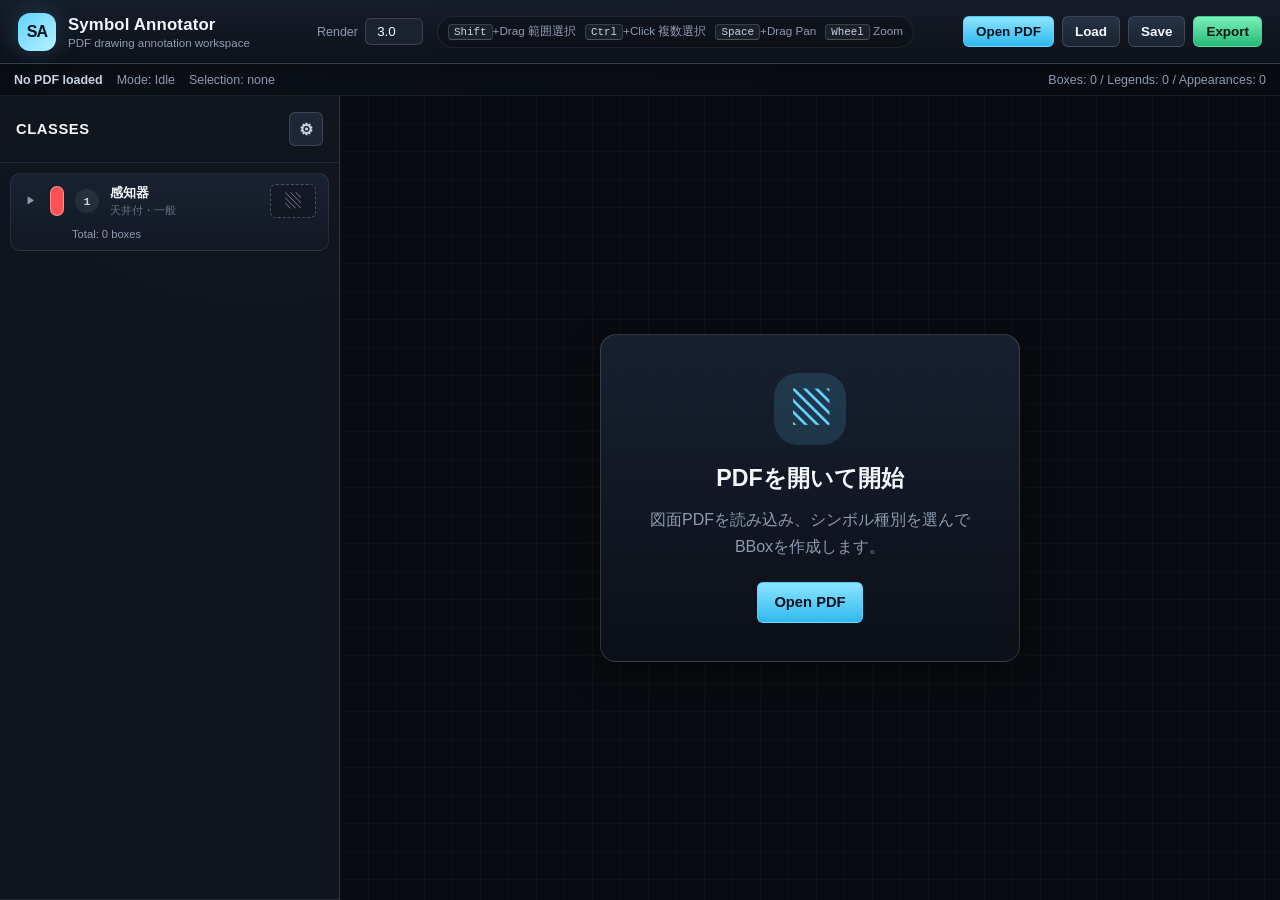
==== index.html @ 62cb315f "fix: 右クリックで複数選択が解除されてしまう問題の修正および全体の実装" ====
<!DOCTYPE html>
<html lang="ja">
<head>
  <meta charset="UTF-8" />
  <meta name="viewport" content="width=device-width, initial-scale=1.0" />
  <title>Symbol Annotator</title>
  <link rel="stylesheet" href="css/tokens.css" />
  <link rel="stylesheet" href="css/layout.css" />
  <link rel="stylesheet" href="css/components.css" />
</head>
<body>
  <div id="app-shell">
    <header class="topbar">
      <div class="brand-group">
        <div class="brand-mark">SA</div>
        <div>
          <div class="brand-title">Symbol Annotator</div>
          <div class="brand-subtitle">PDF drawing annotation workspace</div>
        </div>
      </div>

      <div class="toolbar-center">
        <label class="field-inline">
          <span>Render</span>
          <input id="render-scale-input" type="number" value="3.0" step="0.5" min="1.0" max="10.0" />
        </label>
        <div class="toolbar-hint">
          <span><kbd>Shift</kbd>+Drag 範囲選択</span>
          <span><kbd>Ctrl</kbd>+Click 複数選択</span>
          <span><kbd>Space</kbd>+Drag Pan</span>
          <span><kbd>Wheel</kbd> Zoom</span>
        </div>
      </div>

      <div class="toolbar-actions">
        <label class="btn primary file-btn">
          <input id="pdf-input" type="file" accept=".pdf,application/pdf" />
          <span>Open PDF</span>
        </label>
        <label class="btn file-btn">
          <input id="project-input" type="file" accept=".saproj,application/zip,.zip" />
          <span>Load</span>
        </label>
        <button id="save-project-btn" class="btn">Save</button>
        <button id="export-dataset-btn" class="btn success">Export</button>
      </div>
    </header>

    <section class="statusbar">
      <div id="project-status" class="status-item strong">No PDF loaded</div>
      <div id="mode-status" class="status-item">Mode: Idle</div>
      <div id="selection-status" class="status-item">Selection: none</div>
      <div id="stats-status" class="status-item right">Annotations: 0 / Legends: 0</div>
    </section>

    <main class="main-grid">
      <aside class="sidebar">
        <section class="panel sidebar-header-panel">
          <div>
            <h2>Classes</h2>
          </div>
          <button id="class-modal-open-btn" class="icon-btn" title="カタログを編集">⚙</button>
        </section>

        <section class="panel class-panel">
          <ul id="class-list" class="class-list"></ul>
        </section>
      </aside>

      <section class="workspace">
        <div id="empty-state" class="empty-state">
          <div class="empty-card">
            <div class="empty-icon">▧</div>
            <h1>PDFを開いて開始</h1>
            <p>図面PDFを読み込み、シンボル種別を選んでBBoxを作成します。</p>
            <label class="btn primary file-btn large">
              <input id="empty-pdf-input" type="file" accept=".pdf,application/pdf" />
              <span>Open PDF</span>
            </label>
          </div>
        </div>

        <div id="viewport" class="viewport">
          <div id="canvas-stack" class="canvas-stack">
            <canvas id="pdf-canvas"></canvas>
          </div>
          <canvas id="annotation-canvas" class="overlay-canvas"></canvas>
          <canvas id="interaction-canvas" class="overlay-canvas"></canvas>
        </div>

        <footer id="pagebar" class="pagebar hidden">
          <button id="prev-page-btn" class="btn compact">← Prev</button>
          <span class="page-label">Page</span>
          <input id="page-input" type="number" value="1" min="1" />
          <span>/ <span id="page-total">?</span></span>
          <button id="next-page-btn" class="btn compact">Next →</button>
          <button id="fit-view-btn" class="btn compact ghost">Fit</button>
          <button id="actual-size-btn" class="btn compact ghost">100%</button>
        </footer>
      </section>
    </main>
  </div>

  <div id="catalog-modal" class="modal-overlay catalog-editor-overlay hidden" aria-hidden="true">
    <div class="modal-card large-modal catalog-modal-card" id="catalog-modal-card">
      <div class="modal-header">
        <div>
          <h2>カタログ エディタ</h2>
          <p>この図面で使用するシンボルクラスと製品を定義します。</p>
        </div>
        <button id="catalog-modal-close-btn" class="icon-btn">×</button>
      </div>
      <div class="modal-tools">
        <button id="add-class-btn" class="btn compact">+ シンボルクラスを追加</button>
      </div>
      <div id="catalog-editor-list" class="catalog-editor-list"></div>
      <div class="modal-actions">
        <button id="catalog-modal-cancel-btn" class="btn">Cancel</button>
        <button id="catalog-modal-apply-btn" class="btn primary">Apply</button>
      </div>
    </div>
  </div>

  <div id="toast-root" class="toast-root"></div>

  <script src="https://cdnjs.cloudflare.com/ajax/libs/pdf.js/2.16.105/pdf.min.js"></script>
  <script src="https://cdn.jsdelivr.net/npm/jszip@3.10.1/dist/jszip.min.js"></script>

  <script src="js/config/config.js"></script>
  <script src="js/core/EventEmitter.js"></script>
  <script src="js/core/HistoryStack.js"></script>
  <script src="js/core/Store.js"></script>
  <script src="js/utils/Geometry.js"></script>
  <script src="js/services/PdfService.js"></script>
  <script src="js/services/ExportService.js"></script>
  <script src="js/ui/Toast.js"></script>
  <script src="js/ui/StatusBar.js"></script>
  <script src="js/ui/ClassSidebar.js"></script>
  <script src="js/ui/CatalogEditor.js"></script>
  <script src="js/ui/BatchEditor.js"></script>
  <script src="js/ui/CanvasWorkspace.js"></script>
  <script src="js/ui/Toolbar.js"></script>
  <script src="js/App.js"></script>

  <!-- 一括編集モーダル -->
  <div id="batch-edit-modal" class="modal-overlay hidden" aria-hidden="true" style="z-index: 200;">
    <div class="modal-card" style="width: 400px; max-height: 80vh;">
      <div class="modal-header">
        <div>
          <h2>ラベルの一括編集</h2>
          <p id="batch-edit-count-desc">選択された N 個のアノテーション</p>
        </div>
        <button id="batch-edit-close-btn" class="icon-btn">×</button>
      </div>
      <div style="padding: 20px; display: flex; flex-direction: column; gap: 16px;">
        <label style="display: flex; flex-direction: column; gap: 6px;">
          <span style="font-size: 0.85rem; color: var(--text-1);">シンボルクラス (親)</span>
          <select id="batch-edit-class-select" style="padding: 8px; background: rgba(0,0,0,0.3); border: 1px solid var(--border-1); color: var(--text-0); border-radius: 4px;">
            <option value="">-- 選択 --</option>
          </select>
        </label>
        <label style="display: flex; flex-direction: column; gap: 6px;">
          <span style="font-size: 0.85rem; color: var(--text-1);">製品 (子)</span>
          <select id="batch-edit-product-select" style="padding: 8px; background: rgba(0,0,0,0.3); border: 1px solid var(--border-1); color: var(--text-0); border-radius: 4px;">
            <option value="">-- (なし) --</option>
          </select>
        </label>
      </div>
      <div class="modal-actions">
        <button id="batch-edit-cancel-btn" class="btn">Cancel</button>
        <button id="batch-edit-apply-btn" class="btn primary">Apply</button>
      </div>
    </div>
  </div>

  <!-- 画像プレビューモーダル -->
  <div id="image-preview-modal" class="modal-overlay hidden" aria-hidden="true" style="z-index: 150;">
    <div class="image-preview-card" style="position: relative; max-width: 90vw; max-height: 90vh; display: grid; place-items: center;">
      <img id="image-preview-img" src="" alt="Preview" style="max-width: 100%; max-height: 90vh; background: white; border-radius: 4px; box-shadow: 0 4px 24px rgba(0,0,0,0.5);">
      <button id="image-preview-close-btn" class="icon-btn" style="position: absolute; top: -15px; right: -15px; border-radius: 50%; width: 30px; height: 30px; line-height: 1; padding: 0; background: #222; color: #fff; border: 2px solid #555;">×</button>
    </div>
  </div>
</body>
</html>
---- css/tokens.css ----
:root {
  color-scheme: dark;

  --bg-0: #090b10;
  --bg-1: #0f131c;
  --bg-2: #141a25;
  --bg-3: #1b2331;
  --bg-4: #263246;

  --surface-0: rgba(16, 21, 31, 0.96);
  --surface-1: rgba(22, 29, 42, 0.96);
  --surface-2: rgba(31, 41, 58, 0.96);

  --border-0: rgba(255, 255, 255, 0.08);
  --border-1: rgba(255, 255, 255, 0.14);
  --border-strong: rgba(255, 255, 255, 0.24);

  --text-0: #f4f7fb;
  --text-1: #c9d3e2;
  --text-2: #8e9bb0;
  --text-muted: #657184;

  --accent: #62d2ff;
  --accent-strong: #2fb9ef;
  --accent-soft: rgba(98, 210, 255, 0.15);

  --success: #48d597;
  --success-strong: #25b979;
  --warning: #ffd36a;
  --danger: #ff6b87;
  --legend: #e879f9;
  --selected: #ffe66d;

  --shadow-md: 0 12px 36px rgba(0, 0, 0, 0.35);
  --shadow-sm: 0 4px 12px rgba(0, 0, 0, 0.24);

  --radius-sm: 6px;
  --radius-md: 10px;
  --radius-lg: 16px;

  --topbar-height: 64px;
  --statusbar-height: 32px;
  --pagebar-height: 44px;
  --sidebar-width: 340px;

  --font-sans: -apple-system, BlinkMacSystemFont, "Segoe UI", "Noto Sans JP", Roboto, Helvetica, Arial, sans-serif;
  --font-mono: "SFMono-Regular", Consolas, "Liberation Mono", Menlo, monospace;
}
---- css/layout.css ----
* {
  box-sizing: border-box;
}

html,
body {
  width: 100%;
  height: 100%;
  margin: 0;
  overflow: hidden;
  font-family: var(--font-sans);
  background: radial-gradient(circle at 20% 0%, #172035 0%, var(--bg-0) 42%, #05060a 100%);
  color: var(--text-0);
}

button,
input {
  font-family: inherit;
}

#app-shell {
  width: 100vw;
  height: 100vh;
  display: grid;
  grid-template-rows: var(--topbar-height) var(--statusbar-height) minmax(0, 1fr);
}

.topbar {
  display: grid;
  grid-template-columns: auto minmax(320px, 1fr) auto;
  align-items: center;
  gap: 18px;
  padding: 0 18px;
  background: linear-gradient(180deg, rgba(22, 29, 42, 0.98), rgba(13, 17, 25, 0.98));
  border-bottom: 1px solid var(--border-1);
  box-shadow: var(--shadow-sm);
  z-index: 30;
}

.brand-group {
  display: flex;
  align-items: center;
  gap: 12px;
  min-width: 250px;
}

.brand-mark {
  width: 38px;
  height: 38px;
  border-radius: 12px;
  display: grid;
  place-items: center;
  color: #00121d;
  font-weight: 900;
  letter-spacing: -0.06em;
  background: linear-gradient(135deg, var(--accent), #b6f2ff);
  box-shadow: 0 0 24px rgba(98, 210, 255, 0.22);
}

.brand-title {
  font-size: 1.05rem;
  font-weight: 800;
  letter-spacing: 0.01em;
}

.brand-subtitle {
  margin-top: 2px;
  color: var(--text-2);
  font-size: 0.72rem;
}

.toolbar-center {
  display: flex;
  align-items: center;
  justify-content: center;
  gap: 14px;
  min-width: 0;
}

.toolbar-actions {
  display: flex;
  align-items: center;
  justify-content: flex-end;
  gap: 8px;
}

.statusbar {
  display: flex;
  align-items: center;
  gap: 14px;
  padding: 0 14px;
  background: rgba(9, 12, 18, 0.86);
  border-bottom: 1px solid var(--border-0);
  color: var(--text-2);
  font-size: 0.78rem;
  white-space: nowrap;
  overflow: hidden;
}

.status-item {
  overflow: hidden;
  text-overflow: ellipsis;
}

.status-item.strong {
  color: var(--text-1);
  font-weight: 700;
}

.status-item.right {
  margin-left: auto;
}

.main-grid {
  min-height: 0;
  display: grid;
  grid-template-columns: var(--sidebar-width) minmax(0, 1fr);
}

.sidebar {
  min-height: 0;
  display: grid;
  grid-template-rows: auto minmax(0, 1fr);
  background: rgba(13, 17, 25, 0.9);
  border-right: 1px solid var(--border-1);
}

.panel {
  background: var(--surface-0);
  border-bottom: 1px solid var(--border-0);
}

.sidebar-header-panel {
  display: flex;
  align-items: center;
  justify-content: space-between;
  gap: 16px;
  padding: 16px;
}

.sidebar-header-panel h2 {
  margin: 0;
  font-size: 0.92rem;
  letter-spacing: 0.04em;
  text-transform: uppercase;
}

.sidebar-header-panel p {
  margin: 5px 0 0;
  font-size: 0.76rem;
  color: var(--text-2);
  line-height: 1.45;
}

.class-panel {
  min-height: 0;
  overflow: auto;
  padding: 10px;
}

.workspace {
  min-width: 0;
  min-height: 0;
  position: relative;
  display: grid;
  grid-template-rows: minmax(0, 1fr) var(--pagebar-height);
  background:
    linear-gradient(90deg, rgba(255,255,255,0.025) 1px, transparent 1px),
    linear-gradient(0deg, rgba(255,255,255,0.025) 1px, transparent 1px),
    var(--bg-0);
  background-size: 28px 28px;
}

.viewport {
  position: relative;
  min-width: 0;
  min-height: 0;
  overflow: hidden;
  cursor: default;
}

.viewport.is-pan-ready {
  cursor: grab;
}

.viewport.is-panning {
  cursor: grabbing !important;
}

.viewport.is-drawing {
  cursor: crosshair;
}

.canvas-stack {
  position: absolute;
  display: none;
  transform-origin: 0 0;
  will-change: transform;
}

.workspace.has-pdf .canvas-stack {
  display: block;
}

.canvas-stack canvas {
  position: absolute;
  display: block;
  left: 0;
  top: 0;
}

#pdf-canvas {
  z-index: 1;
  background: #fff;
  box-shadow: 0 0 0 1px rgba(0,0,0,0.5), 0 24px 80px rgba(0,0,0,0.5);
}

.overlay-canvas {
  position: absolute;
  inset: 0;
  display: block;
  width: 100%;
  height: 100%;
  pointer-events: none;
}

#annotation-canvas {
  z-index: 4;
}

#interaction-canvas {
  z-index: 5;
}

.pagebar {
  display: flex;
  align-items: center;
  justify-content: center;
  gap: 10px;
  background: rgba(12, 16, 24, 0.96);
  border-top: 1px solid var(--border-1);
  z-index: 20;
}

.pagebar input {
  width: 64px;
  text-align: center;
  color: var(--text-0);
  background: var(--bg-3);
  border: 1px solid var(--border-1);
  border-radius: var(--radius-sm);
  padding: 5px 6px;
}

.page-label {
  color: var(--text-2);
  font-size: 0.82rem;
}

.empty-state {
  position: absolute;
  inset: 0;
  display: grid;
  place-items: center;
  z-index: 10;
  pointer-events: none;
}

.empty-state.hidden {
  display: none;
}

.empty-card {
  width: min(420px, 90%);
  padding: 38px;
  border: 1px solid var(--border-1);
  border-radius: var(--radius-lg);
  background: linear-gradient(180deg, rgba(25, 34, 50, 0.94), rgba(12, 16, 24, 0.94));
  box-shadow: var(--shadow-md);
  text-align: center;
  pointer-events: auto;
}

.empty-icon {
  width: 72px;
  height: 72px;
  margin: 0 auto 18px;
  display: grid;
  place-items: center;
  border-radius: 24px;
  color: var(--accent);
  background: var(--accent-soft);
  font-size: 2.2rem;
  font-weight: 900;
}

.empty-card h1 {
  margin: 0;
  font-size: 1.45rem;
}

.empty-card p {
  margin: 12px 0 22px;
  color: var(--text-2);
  line-height: 1.7;
}

.hidden {
  display: none !important;
}

@media (max-width: 1000px) {
  :root {
    --sidebar-width: 300px;
  }

  .toolbar-hint {
    display: none !important;
  }

  .topbar {
    grid-template-columns: auto 1fr auto;
  }

  .brand-subtitle {
    display: none;
  }
}
---- css/components.css ----
.btn {
  appearance: none;
  border: 1px solid var(--border-1);
  border-radius: var(--radius-sm);
  background: linear-gradient(180deg, var(--bg-4), var(--bg-3));
  color: var(--text-0);
  padding: 8px 12px;
  font-size: 0.84rem;
  font-weight: 700;
  line-height: 1;
  cursor: pointer;
  transition: transform 120ms ease, border-color 120ms ease, background 120ms ease, opacity 120ms ease;
}

.btn:hover {
  border-color: var(--border-strong);
  transform: translateY(-1px);
}

.btn:active {
  transform: translateY(0);
}

.btn:disabled {
  opacity: 0.55;
  cursor: not-allowed;
  transform: none;
}

.btn.primary {
  color: #00121d;
  border-color: rgba(98, 210, 255, 0.6);
  background: linear-gradient(180deg, #8be4ff, var(--accent-strong));
}

.btn.success {
  color: #00170d;
  border-color: rgba(72, 213, 151, 0.7);
  background: linear-gradient(180deg, #7af0b9, var(--success-strong));
}

.btn.ghost {
  color: var(--text-1);
  background: transparent;
}

.btn.compact {
  padding: 6px 9px;
  font-size: 0.78rem;
}

.btn.large {
  padding: 12px 16px;
  font-size: 0.92rem;
}

.file-btn {
  position: relative;
  display: inline-flex;
  align-items: center;
  justify-content: center;
}

.file-btn input {
  display: none;
}

.icon-btn {
  appearance: none;
  width: 34px;
  height: 34px;
  border-radius: var(--radius-sm);
  border: 1px solid var(--border-1);
  background: var(--surface-2);
  color: var(--text-1);
  font-size: 1rem;
  font-weight: 800;
  cursor: pointer;
}

.icon-btn:hover {
  color: var(--text-0);
  border-color: var(--border-strong);
}

.field-inline {
  display: inline-flex;
  align-items: center;
  gap: 7px;
  color: var(--text-2);
  font-size: 0.78rem;
}

.field-inline input {
  width: 58px;
  border: 1px solid var(--border-1);
  border-radius: var(--radius-sm);
  background: var(--bg-3);
  color: var(--text-0);
  padding: 5px 6px;
  text-align: center;
}

.toolbar-hint {
  min-width: 0;
  display: flex;
  align-items: center;
  gap: 9px;
  padding: 7px 10px;
  border: 1px solid var(--border-0);
  border-radius: 999px;
  background: rgba(0, 0, 0, 0.18);
  color: var(--text-2);
  font-size: 0.73rem;
  overflow: hidden;
  white-space: nowrap;
}

kbd {
  display: inline-block;
  padding: 1px 5px;
  border: 1px solid var(--border-1);
  border-bottom-color: var(--border-strong);
  border-radius: 4px;
  background: rgba(255,255,255,0.06);
  color: var(--text-1);
  font-family: var(--font-mono);
  font-size: 0.68rem;
}

.class-list {
  list-style: none;
  margin: 0;
  padding: 0;
}

.class-empty {
  margin: 18px 8px;
  padding: 24px 16px;
  color: var(--text-2);
  text-align: center;
  line-height: 1.65;
  border: 1px dashed var(--border-1);
  border-radius: var(--radius-md);
  background: rgba(255,255,255,0.02);
}

.class-item {
  margin-bottom: 9px;
  border: 1px solid var(--border-0);
  border-radius: var(--radius-md);
  background: linear-gradient(180deg, rgba(28, 37, 54, 0.84), rgba(19, 25, 37, 0.84));
  overflow: hidden;
  cursor: pointer;
  transition: border-color 120ms ease, background 120ms ease, transform 120ms ease;
}

.class-item:hover {
  border-color: var(--border-strong);
  transform: translateY(-1px);
}

.class-item.selected {
  border-color: rgba(98, 210, 255, 0.86);
  box-shadow: inset 0 0 0 1px rgba(98, 210, 255, 0.25), 0 0 20px rgba(98, 210, 255, 0.1);
}

.class-item.legend-pending {
  border-color: rgba(232, 121, 249, 0.9);
  box-shadow: inset 0 0 0 1px rgba(232, 121, 249, 0.28), 0 0 22px rgba(232, 121, 249, 0.1);
}

.class-row {
  display: grid;
  grid-template-columns: 16px 26px minmax(0, 1fr) 48px;
  align-items: center;
  gap: 9px;
  padding: 10px;
}

.class-color {
  width: 14px;
  height: 30px;
  border-radius: 999px;
  border: 1px solid rgba(255,255,255,0.35);
}

.class-shortcut {
  width: 24px;
  height: 24px;
  display: grid;
  place-items: center;
  border-radius: 999px;
  background: rgba(255,255,255,0.07);
  color: var(--text-1);
  font-size: 0.72rem;
  font-family: var(--font-mono);
  font-weight: 800;
}

.class-name {
  min-width: 0;
  color: var(--text-0);
  font-size: 0.82rem;
  font-weight: 750;
  line-height: 1.35;
  word-break: break-word;
}

.class-id {
  margin-top: 2px;
  color: var(--text-muted);
  font-family: var(--font-mono);
  font-size: 0.66rem;
  font-weight: 500;
}

.legend-thumb {
  width: 46px;
  height: 34px;
  display: grid;
  place-items: center;
  border: 1px dashed var(--border-strong);
  border-radius: var(--radius-sm);
  background: rgba(0,0,0,0.18);
  overflow: hidden;
  cursor: crosshair;
}

.legend-thumb:hover {
  border-style: solid;
  background: rgba(232, 121, 249, 0.1);
}

.legend-thumb.pending {
  border-color: var(--legend);
  box-shadow: 0 0 0 2px rgba(232, 121, 249, 0.18);
}

.legend-thumb img {
  max-width: 100%;
  max-height: 100%;
  object-fit: contain;
  background: white;
}

.legend-placeholder {
  color: var(--text-2);
  font-size: 1rem;
}

.class-meta-row {
  display: flex;
  align-items: center;
  justify-content: space-between;
  gap: 8px;
  padding: 0 10px 10px 61px;
  color: var(--text-2);
  font-size: 0.7rem;
}

.badge {
  display: inline-flex;
  align-items: center;
  gap: 4px;
  padding: 2px 7px;
  border-radius: 999px;
  background: rgba(255,255,255,0.06);
}

.modal-overlay {
  position: fixed;
  inset: 0;
  z-index: 100;
  display: grid;
  place-items: center;
  background: rgba(0, 0, 0, 0.72);
  backdrop-filter: blur(6px);
}

.modal-card {
  width: min(720px, calc(100vw - 40px));
  max-height: min(780px, calc(100vh - 40px));
  display: grid;
  grid-template-rows: auto auto minmax(0, 1fr) auto;
  border: 1px solid var(--border-1);
  border-radius: var(--radius-lg);
  background: linear-gradient(180deg, rgba(24, 32, 47, 0.98), rgba(13, 17, 25, 0.98));
  box-shadow: var(--shadow-md);
  overflow: hidden;
}

.modal-header,
.modal-actions,
.modal-tools {
  padding: 16px;
  border-bottom: 1px solid var(--border-0);
}

.modal-header {
  display: flex;
  align-items: flex-start;
  justify-content: space-between;
  gap: 16px;
}

.modal-header h2 {
  margin: 0;
  font-size: 1.1rem;
}

.modal-header p {
  margin: 6px 0 0;
  color: var(--text-2);
  font-size: 0.8rem;
}

.modal-tools {
  display: flex;
  gap: 8px;
  padding-top: 10px;
  padding-bottom: 10px;
}

.modal-actions {
  display: flex;
  justify-content: flex-end;
  gap: 8px;
  border-bottom: 0;
  border-top: 1px solid var(--border-0);
}

.class-modal-list {
  min-height: 0;
  overflow: auto;
  padding: 16px;
}

.category-card {
  margin-bottom: 16px;
  border: 1px solid var(--border-0);
  border-radius: var(--radius-md);
  background: rgba(255,255,255,0.025);
  overflow: hidden;
}

.category-title {
  display: flex;
  align-items: center;
  justify-content: space-between;
  padding: 11px 12px;
  background: rgba(255,255,255,0.035);
  color: var(--text-1);
  font-size: 0.86rem;
  font-weight: 800;
}

.category-grid {
  display: grid;
  grid-template-columns: 1fr 1fr;
  gap: 8px;
  padding: 12px;
}

.checkbox-item {
  min-width: 0;
  display: flex;
  align-items: center;
  gap: 8px;
  padding: 8px;
  border: 1px solid transparent;
  border-radius: var(--radius-sm);
  color: var(--text-1);
  font-size: 0.78rem;
  line-height: 1.35;
  cursor: pointer;
}

.checkbox-item:hover {
  background: rgba(255,255,255,0.04);
  border-color: var(--border-0);
}

.checkbox-item input {
  flex: 0 0 auto;
}

.color-dot {
  flex: 0 0 auto;
  width: 11px;
  height: 11px;
  border-radius: 999px;
  border: 1px solid rgba(255,255,255,0.4);
}

.toast-root {
  position: fixed;
  right: 16px;
  bottom: 16px;
  z-index: 200;
  display: grid;
  gap: 8px;
}

.toast {
  min-width: 260px;
  max-width: 380px;
  padding: 11px 13px;
  border: 1px solid var(--border-1);
  border-radius: var(--radius-md);
  background: rgba(18, 24, 36, 0.98);
  box-shadow: var(--shadow-sm);
  color: var(--text-1);
  font-size: 0.82rem;
  line-height: 1.45;
}

.toast.success {
  border-color: rgba(72, 213, 151, 0.5);
}

.toast.error {
  border-color: rgba(255, 107, 135, 0.5);
}

.toast.warning {
  border-color: rgba(255, 211, 106, 0.5);
}

.legend-thumb.has-legend {
  position: relative;
}

.legend-delete-btn {
  position: absolute;
  right: -5px;
  top: -5px;
  width: 17px;
  height: 17px;
  display: grid;
  place-items: center;
  padding: 0;
  border: 1px solid rgba(255, 255, 255, 0.28);
  border-radius: 999px;
  background: rgba(255, 107, 135, 0.92);
  color: #ffffff;
  font-size: 12px;
  font-weight: 900;
  line-height: 1;
  cursor: pointer;
  opacity: 0;
  transform: scale(0.9);
  transition: opacity 120ms ease, transform 120ms ease, background 120ms ease;
}

.legend-thumb.has-legend:hover .legend-delete-btn {
  opacity: 1;
  transform: scale(1);
}

.legend-delete-btn:hover {
  background: #ff3158;
}
/* --- V2 Catalog Dynamic Sidebar Styles --- */
.catalog-class-item .class-row.main-row {
  grid-template-columns: 20px 16px 26px minmax(0, 1fr) 48px;
}

.catalog-product-item .class-row {
  grid-template-columns: 20px minmax(0, 1fr) 48px;
}

.toggle-btn {
  background: transparent;
  border: none;
  color: var(--text-2);
  cursor: pointer;
  padding: 0;
  display: flex;
  align-items: center;
  justify-content: center;
  width: 20px;
  height: 20px;
  font-size: 10px;
}

.toggle-btn:hover {
  color: var(--text-0);
}

.toggle-placeholder {
  width: 20px;
}

.tree-line {
  color: var(--text-2);
  text-align: right;
  padding-right: 4px;
  font-family: var(--font-mono);
}

.product-list {
  list-style: none;
  margin: 0;
  padding: 0;
  border-top: 1px solid rgba(0, 0, 0, 0.3);
  background: rgba(0, 0, 0, 0.15);
}

.catalog-product-item {
  border: none;
  border-radius: 0;
  background: transparent;
  margin-bottom: 0;
  box-shadow: none;
}

.catalog-product-item:hover {
  transform: none;
  background: rgba(255, 255, 255, 0.03);
}

.catalog-class-item.selected > .main-row {
  /* 親が選択されている時のハイライト補強 */
}

/* 編集モーダル用のスタイル追加 */
.catalog-editor-list {
  padding: 16px;
  overflow-y: auto;
  min-height: 200px;
}

.editor-class-block {
  border: 1px solid var(--border-1);
  border-radius: var(--radius-md);
  margin-bottom: 12px;
  background: rgba(0,0,0,0.1);
  overflow: hidden;
}

.editor-row {
  display: flex;
  align-items: center;
  gap: 12px;
  padding: 10px 12px;
}

.editor-row.class-row {
  background: rgba(255,255,255,0.03);
  border-bottom: 1px solid var(--border-0);
}

.editor-row.product-row {
  padding-left: 24px;
  border-bottom: 1px dashed var(--border-0);
}

.editor-row.product-row:last-child {
  border-bottom: none;
}

.editor-inputs {
  flex: 1;
  display: flex;
  flex-direction: column;
  gap: 6px;
}

.editor-inputs input {
  background: rgba(0,0,0,0.3);
  border: 1px solid var(--border-0);
  border-radius: 4px;
  color: var(--text-0);
  padding: 6px 8px;
  font-size: 0.85rem;
}

.color-picker {
  width: 28px;
  height: 28px;
  padding: 0;
  border: none;
  border-radius: 4px;
  cursor: pointer;
  background: transparent;
}

/* --- V2 Selection Highlight Overrides --- */
.catalog-class-item {
  border: 1px solid var(--border-0);
  transition: all 120ms ease;
}

/* 親自身がダイレクトに選ばれている時（子の選択なし） */
.catalog-class-item.selected {
  border-color: rgba(98, 210, 255, 0.86);
  box-shadow: inset 0 0 0 1px rgba(98, 210, 255, 0.25), 0 0 20px rgba(98, 210, 255, 0.1);
}

/* 子の製品が選ばれている時の親のスタイル（枠だけ付けて背景は弱く） */
.catalog-class-item.has-child-selected {
  border-color: rgba(98, 210, 255, 0.5);
  box-shadow: inset 0 0 0 1px rgba(98, 210, 255, 0.1);
  background: linear-gradient(180deg, rgba(28, 37, 54, 0.4), rgba(19, 25, 37, 0.4));
}

/* 子（製品）がダイレクトに選ばれている時の強いハイライト */
.catalog-product-item.selected {
  background: rgba(98, 210, 255, 0.15) !important;
  border-bottom: 1px solid rgba(98, 210, 255, 0.4) !important;
  border-top: 1px solid rgba(98, 210, 255, 0.4);
  position: relative;
  z-index: 2;
}

/* 画像プレビューモーダル */
.image-preview-card img {
  border: 1px solid rgba(255,255,255,0.2);
}

/* --- V2 Catalog Editor Draggable Styles --- */
.catalog-editor-overlay {
  background: transparent !important;
  backdrop-filter: none !important;
  pointer-events: none; /* オーバーレイの背景部分はクリックを貫通させ、背後のCanvas等を操作可能にする */
}

.catalog-editor-overlay .modal-card {
  pointer-events: auto; /* モーダル本体はクリックを受け取る */
  position: absolute;
  top: 50%;
  left: 50%;
  transform: translate(-50%, -50%);
  margin: 0;
  box-shadow: 0 10px 40px rgba(0, 0, 0, 0.4), 0 0 0 1px var(--border-1);
}

/* ドラッグ中は translate を外して絶対座標 (px) で管理する状態用のクラス */
.catalog-editor-overlay .modal-card.is-dragged {
  transform: none;
}

.catalog-modal-card .modal-header {
  cursor: grab;
  user-select: none;
}

.catalog-modal-card .modal-header:active {
  cursor: grabbing;
}

/* --- V2 Context Menu --- */
.context-menu {
  position: fixed;
  z-index: 300;
  min-width: 160px;
  background: rgba(18, 24, 36, 0.95);
  border: 1px solid var(--border-1);
  border-radius: var(--radius-sm);
  box-shadow: 0 4px 12px rgba(0,0,0,0.4);
  padding: 4px;
  display: flex;
  flex-direction: column;
  gap: 2px;
}

.context-menu-item {
  appearance: none;
  background: transparent;
  border: none;
  color: var(--text-0);
  padding: 8px 12px;
  text-align: left;
  font-size: 0.85rem;
  cursor: pointer;
  border-radius: 4px;
}

.context-menu-item:hover {
  background: rgba(255, 255, 255, 0.08);
}

.context-menu-item.danger {
  color: #ff5252;
}

.context-menu-item.danger:hover {
  background: rgba(255, 82, 82, 0.15);
}
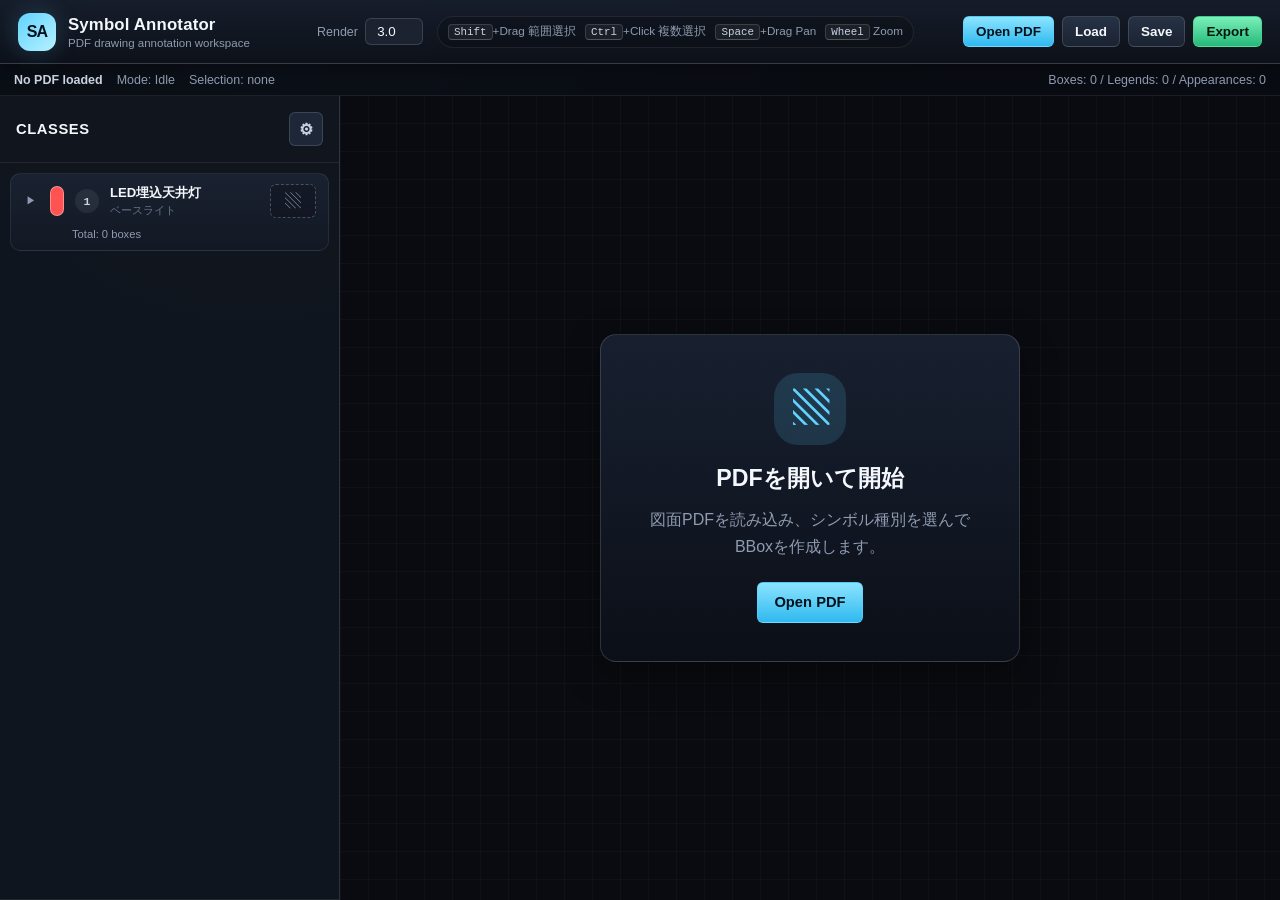
==== commit 7facb169: "feat: カタログエディタにPlanest連携(カテゴリ・アイテム)を追加、各種バグ修正 - `planest.js` を追加し、カタログにカテゴリとアイテムの選択UIを実装 - 長いテキストにより" ====
--- a/index.html
+++ b/index.html
@@ -26,7 +26,7 @@
         </label>
         <div class="toolbar-hint">
           <span><kbd>Shift</kbd>+Drag 範囲選択</span>
-          <span><kbd>Ctrl</kbd>+Click 複数選択</span>
+          <span><kbd id="hint-ctrl-key">Ctrl</kbd>+Click 複数選択</span>
           <span><kbd>Space</kbd>+Drag Pan</span>
           <span><kbd>Wheel</kbd> Zoom</span>
         </div>
@@ -126,6 +126,7 @@
   <script src="https://cdnjs.cloudflare.com/ajax/libs/pdf.js/2.16.105/pdf.min.js"></script>
   <script src="https://cdn.jsdelivr.net/npm/jszip@3.10.1/dist/jszip.min.js"></script>
 
+  <script src="js/config/planest.js"></script>
   <script src="js/config/config.js"></script>
   <script src="js/core/EventEmitter.js"></script>
   <script src="js/core/HistoryStack.js"></script>
--- a/css/components.css
+++ b/css/components.css
@@ -551,6 +551,26 @@
   border-bottom: 1px solid var(--border-0);
 }
 
+.planest-field {
+  display: flex;
+  align-items: center;
+  gap: 6px;
+  width: 100%;
+  min-width: 0;
+}
+
+.planest-field select {
+  background: rgba(0,0,0,0.3);
+  border: 1px solid var(--border-0);
+  border-radius: 4px;
+  color: var(--text-0);
+  padding: 5px 6px;
+  font-size: 0.8rem;
+  flex: 1 1 0;
+  min-width: 0;
+  text-overflow: ellipsis;
+}
+
 .editor-row.product-row {
   padding-left: 24px;
   border-bottom: 1px dashed var(--border-0);
@@ -565,6 +585,7 @@
   display: flex;
   flex-direction: column;
   gap: 6px;
+  min-width: 0;
 }
 
 .editor-inputs input {
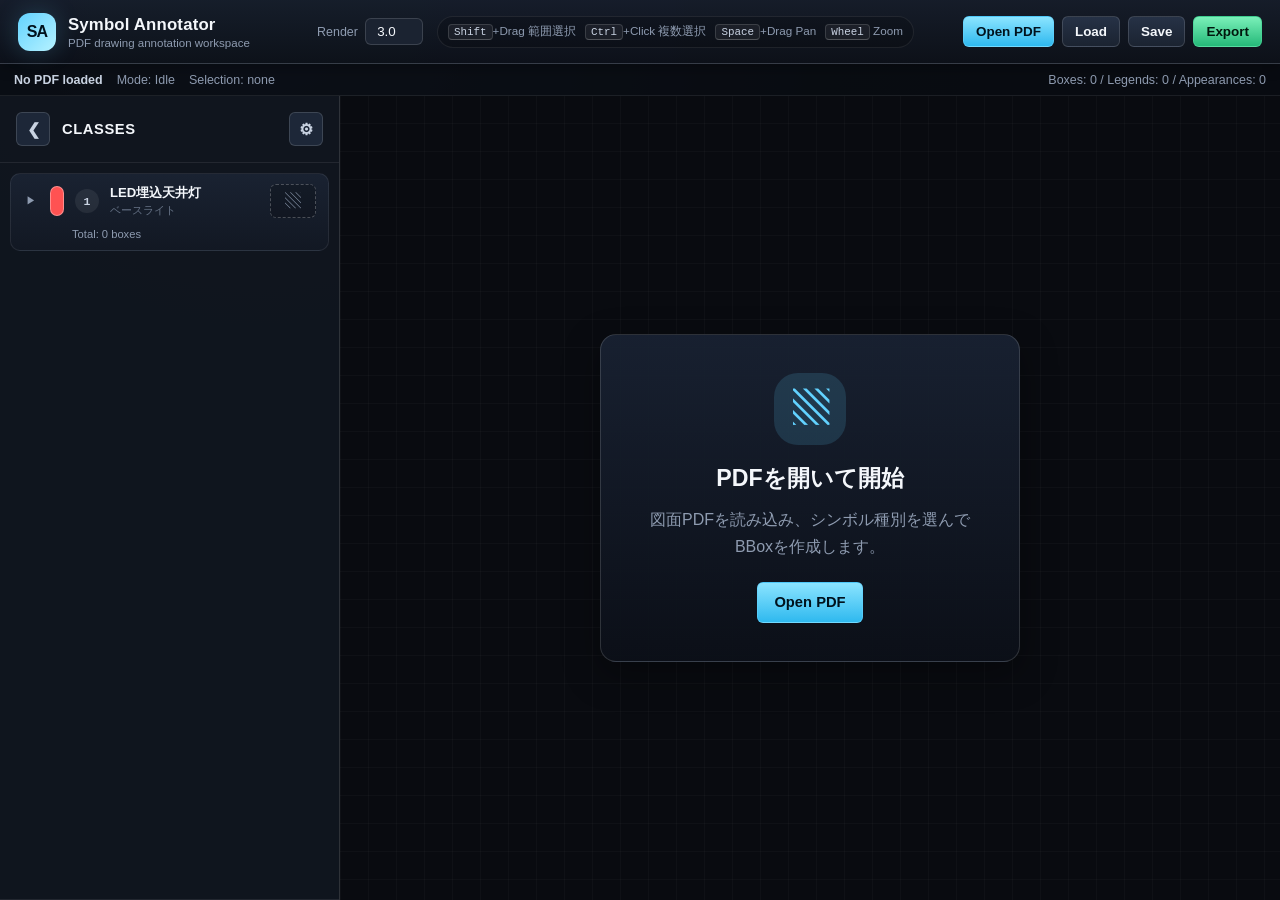
==== commit 6cd3a9fb: "UIの改善とカタログリストの2階層化 - カテゴリリスト（planest.js）を大項目とアイテムの2階層にフラット化 - カタログエディタのドロップダウンからインデックス番号を削除 - サイドバー開" ====
--- a/index.html
+++ b/index.html
@@ -56,7 +56,8 @@
     <main class="main-grid">
       <aside class="sidebar">
         <section class="panel sidebar-header-panel">
-          <div>
+          <div style="display: flex; align-items: center; gap: 12px;">
+            <button id="sidebar-close-btn" class="icon-btn" title="パネルを閉じる">❮</button>
             <h2>Classes</h2>
           </div>
           <button id="class-modal-open-btn" class="icon-btn" title="カタログを編集">⚙</button>
@@ -68,6 +69,7 @@
       </aside>
 
       <section class="workspace">
+        <button id="sidebar-open-btn" class="floating-toggle-btn" title="クラスパネルを開く">≡</button>
         <div id="empty-state" class="empty-state">
           <div class="empty-card">
             <div class="empty-icon">▧</div>
--- a/css/layout.css
+++ b/css/layout.css
@@ -325,4 +325,39 @@
   .brand-subtitle {
     display: none;
   }
+}
+body.sidebar-closed .main-grid {
+  grid-template-columns: minmax(0, 1fr);
+}
+body.sidebar-closed .sidebar {
+  display: none;
+}
+
+/* フローティングトグルボタン（閉じた時に表示） */
+.floating-toggle-btn {
+  position: absolute;
+  top: 16px;
+  left: 16px;
+  width: 44px;
+  height: 44px;
+  border-radius: 50%;
+  background: var(--surface-1);
+  border: 1px solid var(--border-1);
+  color: var(--text-0);
+  font-size: 1.3rem;
+  cursor: pointer;
+  display: none; /* 初期はサイドバーが開いているため非表示 */
+  place-items: center;
+  z-index: 50;
+  box-shadow: 0 6px 16px rgba(0, 0, 0, 0.4);
+  transition: background 0.2s;
+}
+
+.floating-toggle-btn:hover {
+  background: var(--surface-2);
+}
+
+/* サイドバーが閉じている時に表示 */
+body.sidebar-closed .floating-toggle-btn {
+  display: grid;
 }
